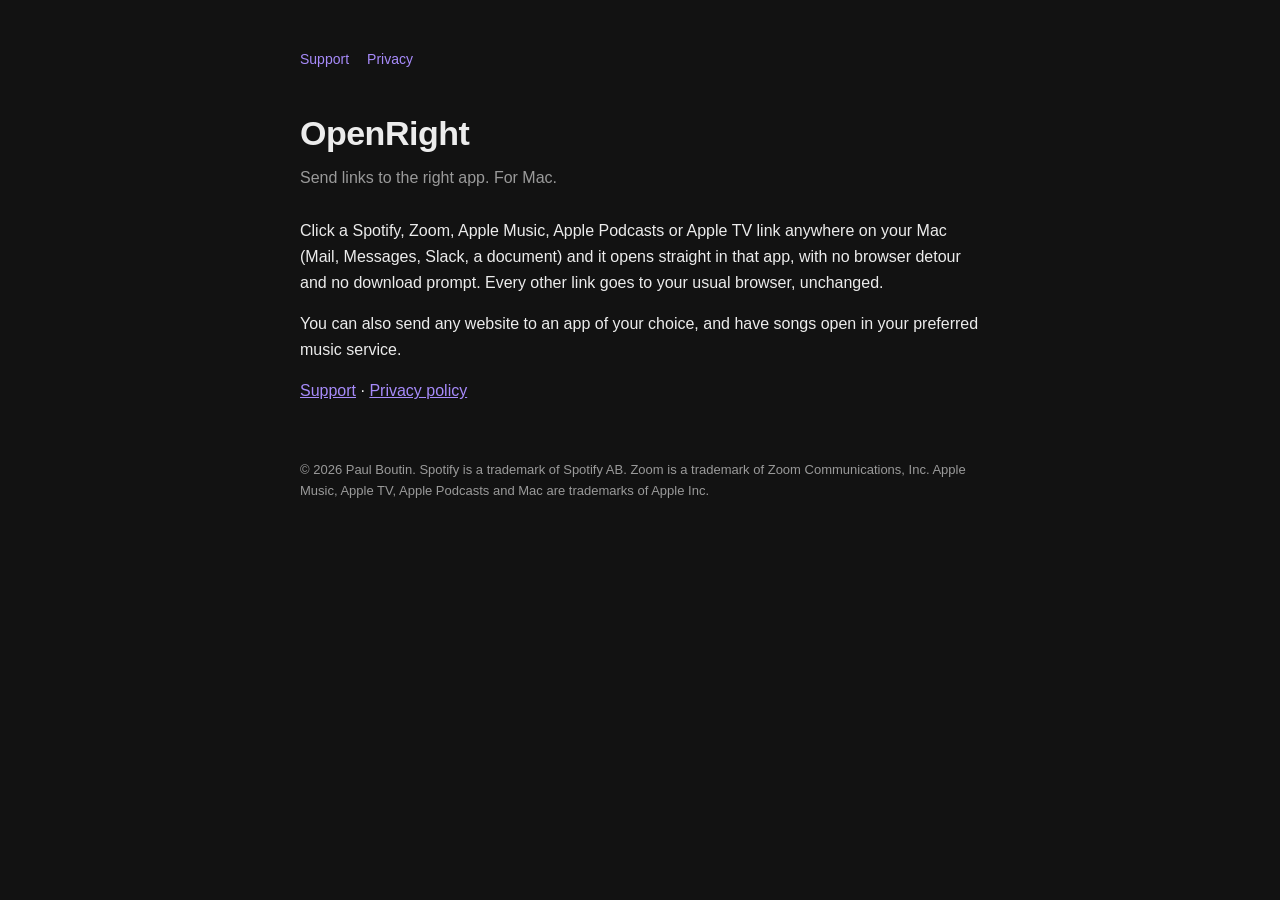
==== index.html @ 46ebcb2a "OpenRight support and privacy site" ====
<!doctype html><html lang="en"><head><meta charset="utf-8"><meta name="viewport" content="width=device-width,initial-scale=1">
<title>OpenRight</title><link rel="stylesheet" href="style.css"></head><body><main>
<nav><a href="support/">Support</a><a href="privacy/">Privacy</a></nav>
<h1>OpenRight</h1>
<p class="sub">Send links to the right app. For Mac.</p>
<p>Click a Spotify, Zoom, Apple Music, Apple Podcasts or Apple TV link anywhere on your Mac (Mail, Messages, Slack, a document) and it opens straight in that app, with no browser detour and no download prompt. Every other link goes to your usual browser, unchanged.</p>
<p>You can also send any website to an app of your choice, and have songs open in your preferred music service.</p>
<p><a href="support/">Support</a> · <a href="privacy/">Privacy policy</a></p>
<footer>© 2026 Paul Boutin. Spotify is a trademark of Spotify AB. Zoom is a trademark of Zoom Communications, Inc. Apple Music, Apple TV, Apple Podcasts and Mac are trademarks of Apple Inc.</footer>
</main></body></html>
---- style.css ----
:root{--bg:#121212;--panel:#1c1c1c;--text:#ececec;--muted:#9a9a9a;--accent:#a78bfa}
*{box-sizing:border-box}
body{margin:0;background:var(--bg);color:var(--text);font:16px/1.6 -apple-system,BlinkMacSystemFont,"Helvetica Neue",Arial,sans-serif}
main{max-width:720px;margin:0 auto;padding:48px 20px 80px}
h1{font-size:34px;margin:0 0 4px;letter-spacing:-.5px}
h2{font-size:15px;text-transform:uppercase;letter-spacing:1.5px;color:var(--muted);margin:40px 0 10px}
p,li{color:var(--text)}
.sub{color:var(--muted);margin:0 0 28px}
a{color:var(--accent)}
.card{background:var(--panel);border-radius:14px;padding:18px 20px;margin:12px 0}
.card h3{margin:0 0 6px;font-size:17px}
.card p{margin:0;color:var(--muted)}
nav{margin-bottom:36px;font-size:14px}
nav a{margin-right:18px;text-decoration:none}
footer{margin-top:56px;color:var(--muted);font-size:13px}
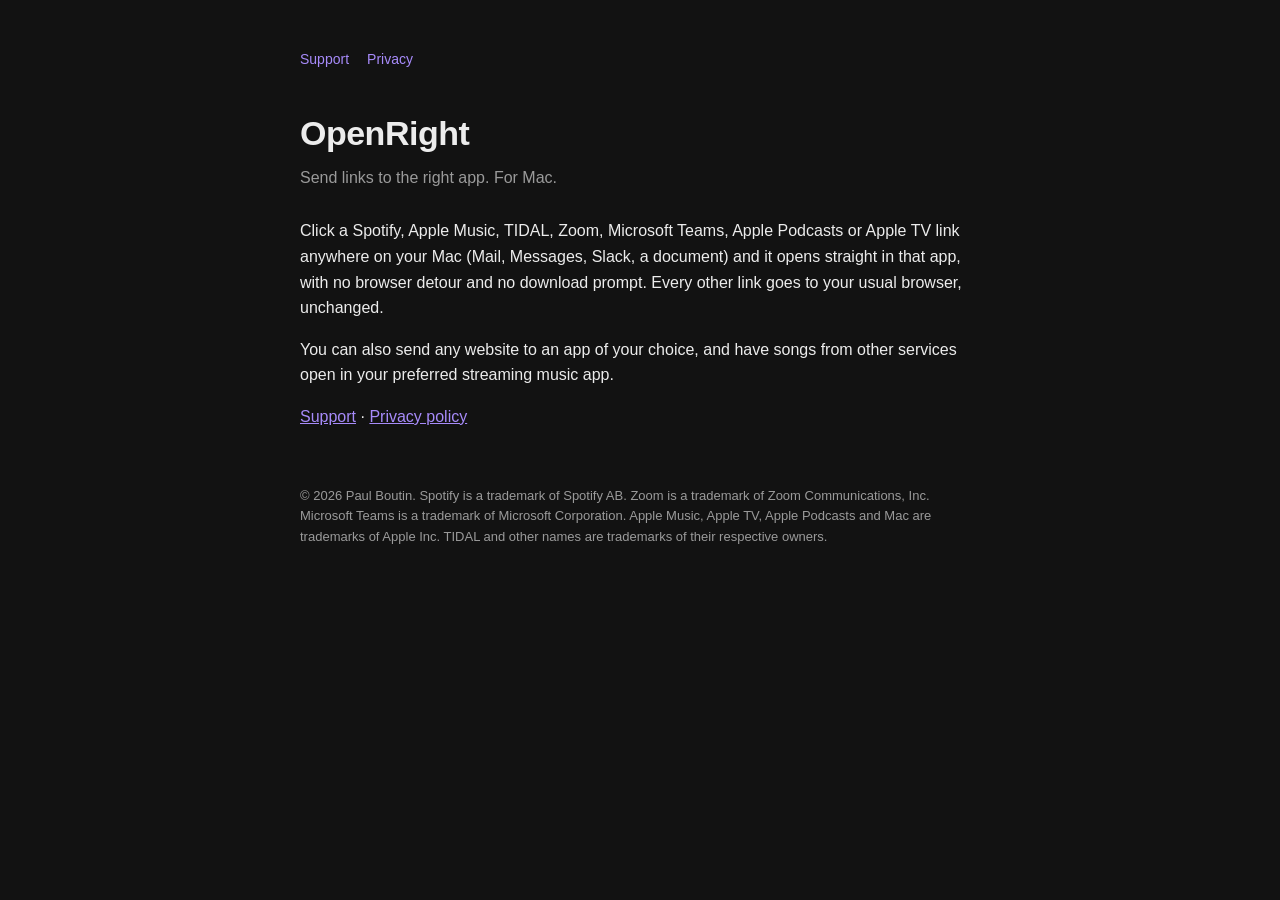
==== commit 2a40b298: "Add TIDAL and Microsoft Teams; Preferred Streaming Music App wording Support: keep-default help, Mai" ====
--- a/index.html
+++ b/index.html
@@ -3,8 +3,8 @@
 <nav><a href="support/">Support</a><a href="privacy/">Privacy</a></nav>
 <h1>OpenRight</h1>
 <p class="sub">Send links to the right app. For Mac.</p>
-<p>Click a Spotify, Zoom, Apple Music, Apple Podcasts or Apple TV link anywhere on your Mac (Mail, Messages, Slack, a document) and it opens straight in that app, with no browser detour and no download prompt. Every other link goes to your usual browser, unchanged.</p>
-<p>You can also send any website to an app of your choice, and have songs open in your preferred music service.</p>
+<p>Click a Spotify, Apple Music, TIDAL, Zoom, Microsoft Teams, Apple Podcasts or Apple TV link anywhere on your Mac (Mail, Messages, Slack, a document) and it opens straight in that app, with no browser detour and no download prompt. Every other link goes to your usual browser, unchanged.</p>
+<p>You can also send any website to an app of your choice, and have songs from other services open in your preferred streaming music app.</p>
 <p><a href="support/">Support</a> · <a href="privacy/">Privacy policy</a></p>
-<footer>© 2026 Paul Boutin. Spotify is a trademark of Spotify AB. Zoom is a trademark of Zoom Communications, Inc. Apple Music, Apple TV, Apple Podcasts and Mac are trademarks of Apple Inc.</footer>
+<footer>© 2026 Paul Boutin. Spotify is a trademark of Spotify AB. Zoom is a trademark of Zoom Communications, Inc. Microsoft Teams is a trademark of Microsoft Corporation. Apple Music, Apple TV, Apple Podcasts and Mac are trademarks of Apple Inc. TIDAL and other names are trademarks of their respective owners.</footer>
 </main></body></html>
